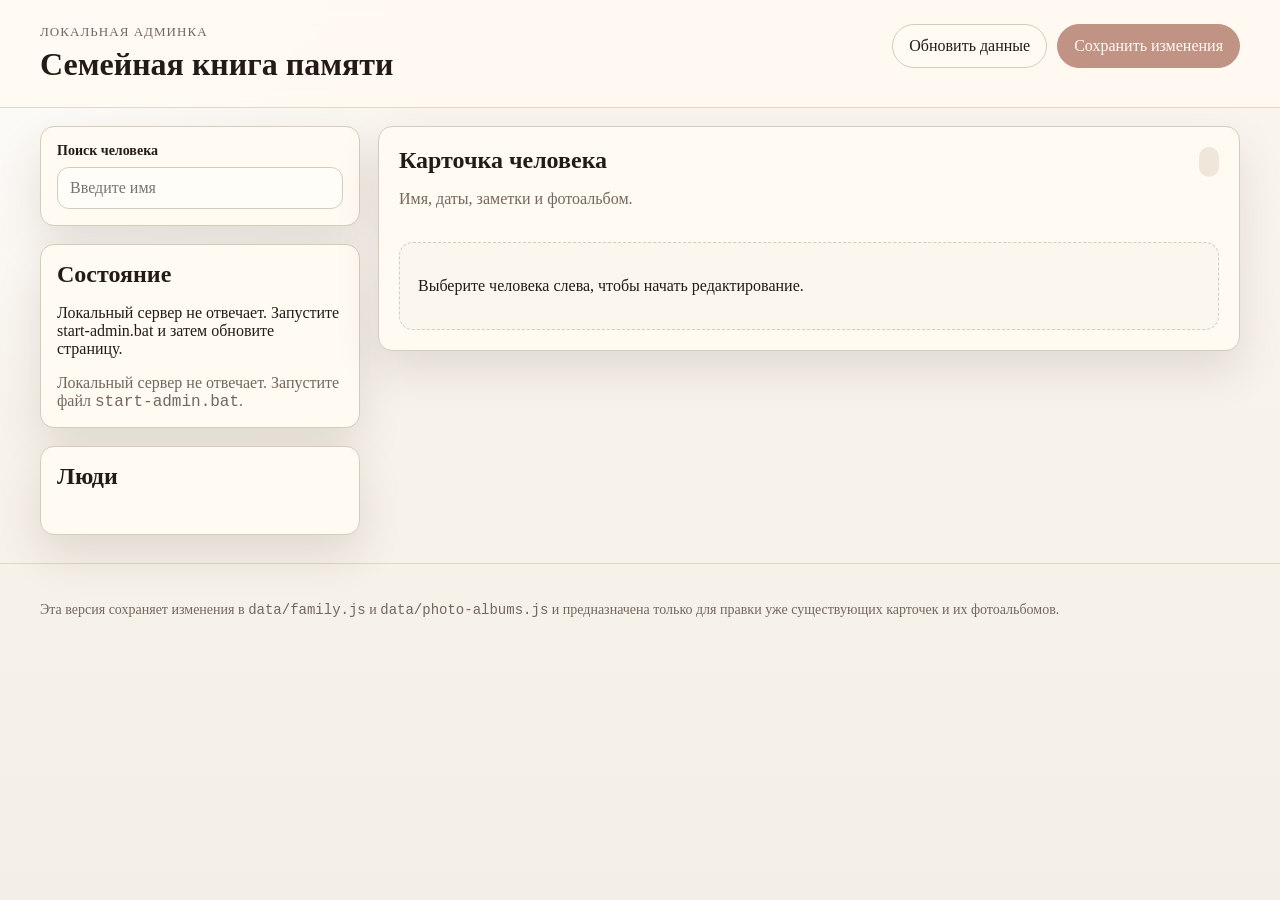
==== admin/index.html @ 6b02e680 "Add local family admin panel" ====
<!doctype html>
<html lang="ru">
  <head>
    <meta charset="utf-8" />
    <meta name="viewport" content="width=device-width, initial-scale=1" />
    <title>Админка семейной книги</title>
    <meta
      name="description"
      content="Локальная админка для редактирования людей, текстов карточек и фотоальбомов семейной книги."
    />
    <link rel="stylesheet" href="styles.css" />
  </head>
  <body>
    <header class="admin-header">
      <div>
        <p class="eyebrow">Локальная админка</p>
        <h1>Семейная книга памяти</h1>
      </div>
      <div class="header-actions">
        <button id="reload-data" type="button" class="button secondary">Обновить данные</button>
        <button id="save-all" type="button" class="button primary" disabled>Сохранить изменения</button>
      </div>
    </header>

    <main class="admin-shell">
      <aside class="sidebar">
        <div class="sidebar-card">
          <label class="field-label" for="person-search">Поиск человека</label>
          <input id="person-search" type="search" placeholder="Введите имя" />
        </div>

        <div class="sidebar-card status-card">
          <h2>Состояние</h2>
          <p id="save-status">Админка подключается к локальному серверу. Выберите человека, добавьте фото и нажмите «Сохранить изменения».</p>
          <p id="server-warning" class="warning" hidden>Локальный сервер не отвечает. Запустите файл <code>start-admin.bat</code>.</p>
        </div>

        <div class="sidebar-card people-card">
          <div class="card-head">
            <h2>Люди</h2>
            <span id="people-count"></span>
          </div>
          <div id="people-list" class="people-list" aria-live="polite"></div>
        </div>
      </aside>

      <section class="editor">
        <div class="editor-card">
          <div class="card-head">
            <div>
              <h2>Карточка человека</h2>
              <p class="subtle">Имя, даты, заметки и фотоальбом.</p>
            </div>
            <span id="person-id-badge" class="badge"></span>
          </div>
          <div id="person-editor" class="empty-state">
            <p>Выберите человека слева, чтобы начать редактирование.</p>
          </div>
        </div>
      </section>
    </main>

    <footer class="admin-footer">
      <p>
        Эта версия сохраняет изменения в <code>data/family.js</code> и <code>data/photo-albums.js</code>
        и предназначена только для правки уже существующих карточек и их фотоальбомов.
      </p>
    </footer>

    <script src="scripts.js"></script>
  </body>
</html>
---- admin/styles.css ----
:root {
  color-scheme: light;
  --bg: #f4efe6;
  --panel: #fffaf2;
  --panel-soft: #fcf7ee;
  --ink: #241b16;
  --muted: #74675d;
  --line: #d7cbbb;
  --accent: #8e3f2b;
  --accent-dark: #643124;
  --shadow: 0 20px 45px rgba(61, 41, 24, 0.12);
  --radius: 14px;
}

* {
  box-sizing: border-box;
}

html {
  scroll-behavior: smooth;
}

body {
  margin: 0;
  min-height: 100vh;
  background:
    radial-gradient(circle at top left, rgba(255, 255, 255, 0.7), transparent 28%),
    linear-gradient(180deg, #faf6ef 0%, var(--bg) 100%);
  color: var(--ink);
  font-family: Georgia, "Times New Roman", serif;
}

button,
input,
textarea {
  font: inherit;
}

code {
  font-family: Consolas, "Courier New", monospace;
}

.admin-header,
.admin-footer {
  padding: 24px clamp(18px, 4vw, 40px);
}

.admin-header {
  display: flex;
  align-items: start;
  justify-content: space-between;
  gap: 20px;
  border-bottom: 1px solid rgba(215, 203, 187, 0.75);
  background: rgba(255, 250, 242, 0.88);
  backdrop-filter: blur(10px);
  position: sticky;
  top: 0;
  z-index: 10;
}

.admin-header h1,
.card-head h2 {
  margin: 0;
}

.eyebrow,
.subtle,
.admin-footer,
.field-help,
.checkbox-help,
.photo-meta,
.person-meta,
.warning {
  color: var(--muted);
}

.eyebrow {
  margin: 0 0 6px;
  font-size: 13px;
  letter-spacing: 0.08em;
  text-transform: uppercase;
}

.header-actions {
  display: flex;
  flex-wrap: wrap;
  gap: 10px;
  justify-content: end;
}

.button {
  min-height: 44px;
  padding: 10px 16px;
  border-radius: 999px;
  border: 1px solid var(--line);
  cursor: pointer;
  transition: transform 160ms ease, border-color 160ms ease, background 160ms ease;
}

.button:hover:not(:disabled) {
  transform: translateY(-1px);
  border-color: var(--accent);
}

.button:disabled {
  cursor: not-allowed;
  opacity: 0.55;
}

.button.primary {
  background: var(--accent);
  color: #fffaf2;
  border-color: var(--accent);
}

.button.secondary {
  background: var(--panel);
  color: var(--ink);
}

.button.inline {
  min-height: 38px;
  padding: 8px 14px;
  border-radius: 12px;
}

.button.wide {
  width: 100%;
}

.admin-shell {
  display: grid;
  grid-template-columns: minmax(260px, 320px) minmax(0, 1fr);
  gap: 18px;
  padding: 18px clamp(18px, 4vw, 40px) 28px;
}

.sidebar,
.editor {
  min-width: 0;
}

.sidebar {
  display: grid;
  gap: 18px;
  align-content: start;
}

.sidebar-card,
.editor-card {
  background: var(--panel);
  border: 1px solid var(--line);
  border-radius: var(--radius);
  box-shadow: var(--shadow);
}

.sidebar-card {
  padding: 16px;
}

.editor-card {
  padding: 20px;
}

.card-head {
  display: flex;
  align-items: start;
  justify-content: space-between;
  gap: 14px;
  margin-bottom: 18px;
}

.badge {
  display: inline-flex;
  align-items: center;
  min-height: 30px;
  padding: 4px 10px;
  border-radius: 999px;
  background: #f0e6d9;
  color: var(--accent-dark);
  font-size: 13px;
}

input[type="search"],
input[type="text"],
textarea {
  width: 100%;
  padding: 11px 12px;
  border: 1px solid var(--line);
  border-radius: 12px;
  background: #fffdf8;
  color: var(--ink);
}

textarea {
  min-height: 116px;
  resize: vertical;
}

.field-label {
  display: block;
  margin-bottom: 8px;
  font-size: 14px;
  font-weight: 700;
}

.status-card h2,
.people-card h2 {
  margin: 0 0 10px;
}

.warning {
  margin: 10px 0 0;
}

.people-list {
  display: grid;
  gap: 10px;
  max-height: calc(100vh - 320px);
  overflow: auto;
  padding-right: 4px;
}

.person-list-item {
  width: 100%;
  padding: 12px;
  text-align: left;
  border-radius: 14px;
  border: 1px solid var(--line);
  background: var(--panel-soft);
  cursor: pointer;
}

.person-list-item.is-active {
  border-color: var(--accent);
  background: #fff4e9;
}

.person-list-item strong,
.person-list-item span {
  display: block;
}

.person-meta {
  margin-top: 4px;
  font-size: 14px;
}

.empty-state {
  padding: 18px;
  border-radius: 14px;
  border: 1px dashed var(--line);
  background: var(--panel-soft);
}

.info-box {
  padding: 14px 16px;
  border: 1px solid #e1c7a5;
  border-radius: 14px;
  background: #fff3e3;
}

.info-box p {
  margin: 0;
}

.editor-grid {
  display: grid;
  gap: 16px;
}

.field-row {
  display: grid;
  gap: 14px;
  grid-template-columns: repeat(2, minmax(0, 1fr));
}

.field-block {
  min-width: 0;
}

.relation-section {
  padding: 14px;
  border: 1px solid var(--line);
  border-radius: 14px;
  background: var(--panel-soft);
}

.relation-grid {
  display: grid;
  gap: 10px;
  grid-template-columns: repeat(auto-fit, minmax(180px, 1fr));
  max-height: 280px;
  overflow: auto;
  padding-right: 4px;
}

.checkbox-row {
  display: flex;
  align-items: start;
  gap: 10px;
}

.checkbox-row input {
  margin-top: 3px;
}

.checkbox-help,
.field-help {
  margin: 6px 0 0;
  font-size: 13px;
}

.album-grid {
  display: grid;
  gap: 16px;
}

.album-actions {
  display: grid;
  gap: 12px;
}

.upload-list,
.photo-list {
  display: grid;
  gap: 10px;
  grid-template-columns: repeat(auto-fit, minmax(180px, 1fr));
}

.upload-chip,
.photo-card {
  padding: 10px;
  border: 1px solid var(--line);
  border-radius: 12px;
  background: var(--panel-soft);
}

.photo-card {
  display: grid;
  gap: 8px;
}

.photo-card img {
  width: 100%;
  border-radius: 10px;
  aspect-ratio: 1 / 1;
  object-fit: cover;
  display: block;
  background: #efe7dc;
}

.photo-caption-input {
  width: 100%;
  padding: 8px 10px;
  border: 1px solid var(--line);
  border-radius: 10px;
  background: #fffdf8;
  color: var(--ink);
  font-size: 14px;
}

.photo-controls {
  display: flex;
  align-items: center;
  justify-content: space-between;
  gap: 12px;
}

.save-note {
  margin: 0;
  font-size: 13px;
  color: var(--muted);
}

.photo-controls label {
  display: inline-flex;
  align-items: center;
  gap: 8px;
}

.danger-link {
  border: 0;
  background: transparent;
  color: var(--accent-dark);
  cursor: pointer;
  padding: 0;
  text-decoration: underline;
}

.admin-footer {
  border-top: 1px solid rgba(215, 203, 187, 0.75);
  font-size: 14px;
}

@media (max-width: 820px) {
  .admin-header,
  .field-row,
  .card-head {
    grid-template-columns: 1fr;
  }

  .admin-header,
  .card-head {
    display: grid;
  }

  .admin-shell {
    grid-template-columns: 1fr;
  }

  .people-list {
    max-height: none;
  }
}
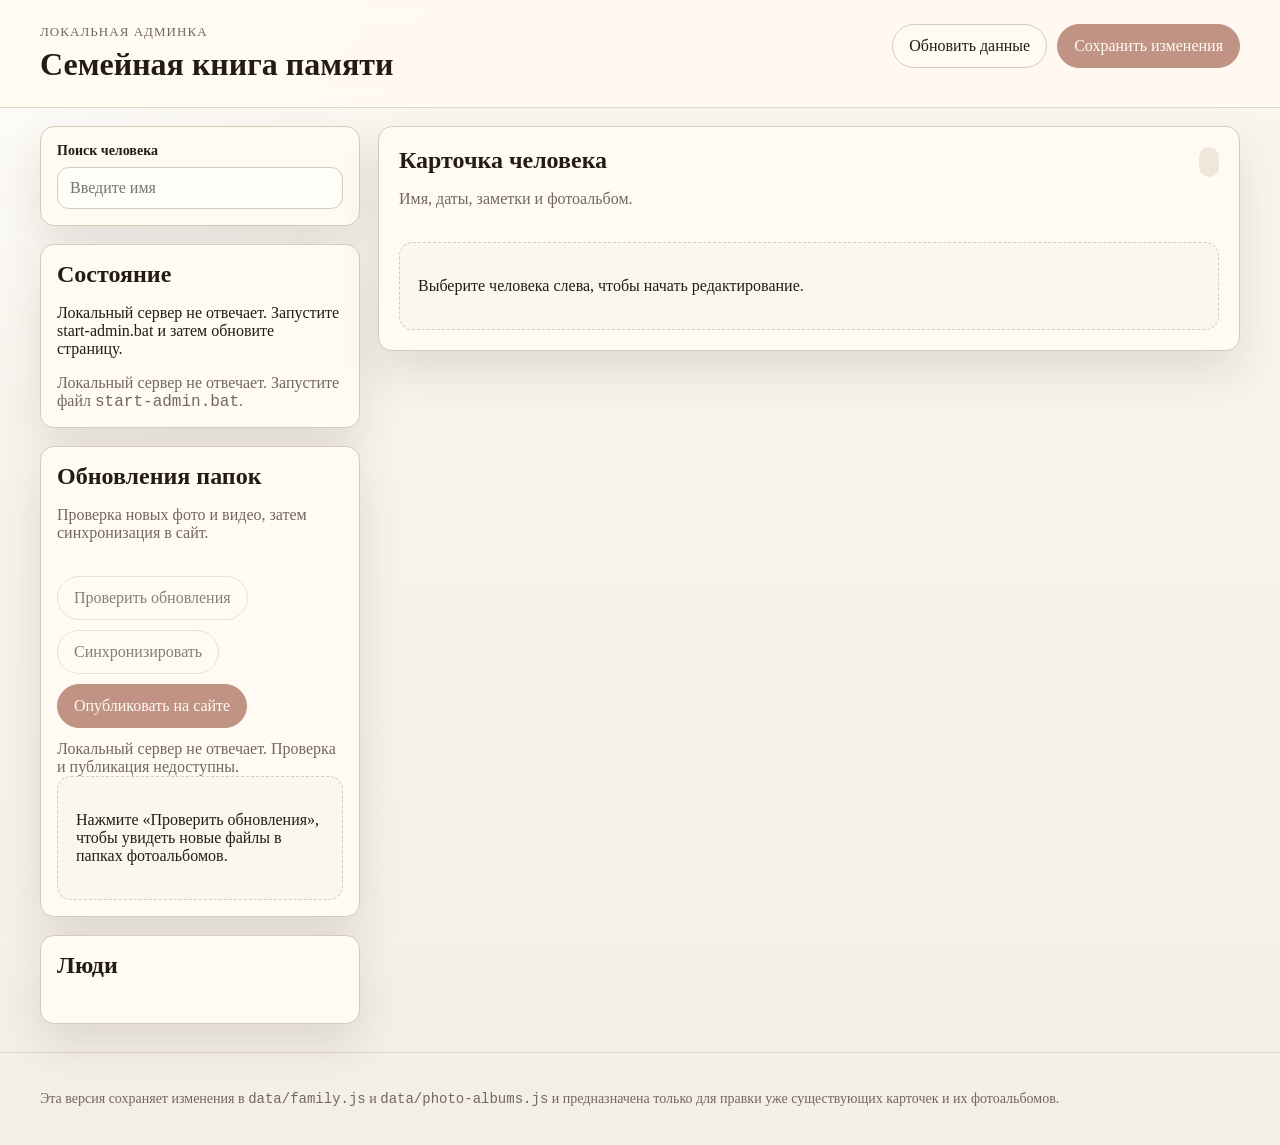
==== commit dd874c2d: "Publish site updates" ====
--- a/admin/index.html
+++ b/admin/index.html
@@ -35,6 +35,24 @@
           <p id="server-warning" class="warning" hidden>Локальный сервер не отвечает. Запустите файл <code>start-admin.bat</code>.</p>
         </div>
 
+        <div class="sidebar-card sync-card">
+          <div class="card-head">
+            <div>
+              <h2>Обновления папок</h2>
+              <p class="subtle">Проверка новых фото и видео, затем синхронизация в сайт.</p>
+            </div>
+          </div>
+          <div class="header-actions sync-actions">
+            <button id="check-album-updates" type="button" class="button secondary" disabled>Проверить обновления</button>
+            <button id="sync-album-updates" type="button" class="button secondary" disabled>Синхронизировать</button>
+            <button id="publish-site" type="button" class="button primary" disabled>Опубликовать на сайте</button>
+          </div>
+          <p id="sync-status" class="subtle">Пока можно проверять вручную. После синхронизации публикуй отсюда же.</p>
+          <div id="sync-report" class="sync-report empty-state">
+            <p>Нажмите «Проверить обновления», чтобы увидеть новые файлы в папках фотоальбомов.</p>
+          </div>
+        </div>
+
         <div class="sidebar-card people-card">
           <div class="card-head">
             <h2>Люди</h2>
--- a/admin/styles.css
+++ b/admin/styles.css
@@ -32,7 +32,8 @@
 
 button,
 input,
-textarea {
+textarea,
+select {
   font: inherit;
 }
 
@@ -88,6 +89,11 @@
   justify-content: end;
 }
 
+.sync-actions {
+  justify-content: start;
+  margin-bottom: 12px;
+}
+
 .button {
   min-height: 44px;
   padding: 10px 16px;
@@ -183,6 +189,7 @@
 
 input[type="search"],
 input[type="text"],
+select,
 textarea {
   width: 100%;
   padding: 11px 12px;
@@ -221,6 +228,37 @@
   padding-right: 4px;
 }
 
+.sync-report {
+  display: grid;
+  gap: 12px;
+}
+
+.sync-report-list {
+  display: grid;
+  gap: 10px;
+}
+
+.sync-report-item {
+  padding: 12px;
+  border: 1px solid var(--line);
+  border-radius: 12px;
+  background: var(--panel-soft);
+}
+
+.sync-report-item h3 {
+  margin: 0 0 8px;
+  font-size: 16px;
+}
+
+.sync-report-item p {
+  margin: 4px 0;
+}
+
+.sync-report-item ul {
+  margin: 6px 0 0;
+  padding-left: 18px;
+}
+
 .person-list-item {
   width: 100%;
   padding: 12px;
@@ -345,6 +383,15 @@
   width: 100%;
   border-radius: 10px;
   aspect-ratio: 1 / 1;
+  object-fit: cover;
+  display: block;
+  background: #efe7dc;
+}
+
+.photo-card video {
+  width: 100%;
+  border-radius: 10px;
+  aspect-ratio: 16 / 10;
   object-fit: cover;
   display: block;
   background: #efe7dc;
@@ -388,6 +435,18 @@
   text-decoration: underline;
 }
 
+.link-editor-list {
+  display: grid;
+  gap: 12px;
+}
+
+.link-editor-card {
+  padding: 12px;
+  border: 1px solid var(--line);
+  border-radius: 12px;
+  background: var(--panel-soft);
+}
+
 .admin-footer {
   border-top: 1px solid rgba(215, 203, 187, 0.75);
   font-size: 14px;
